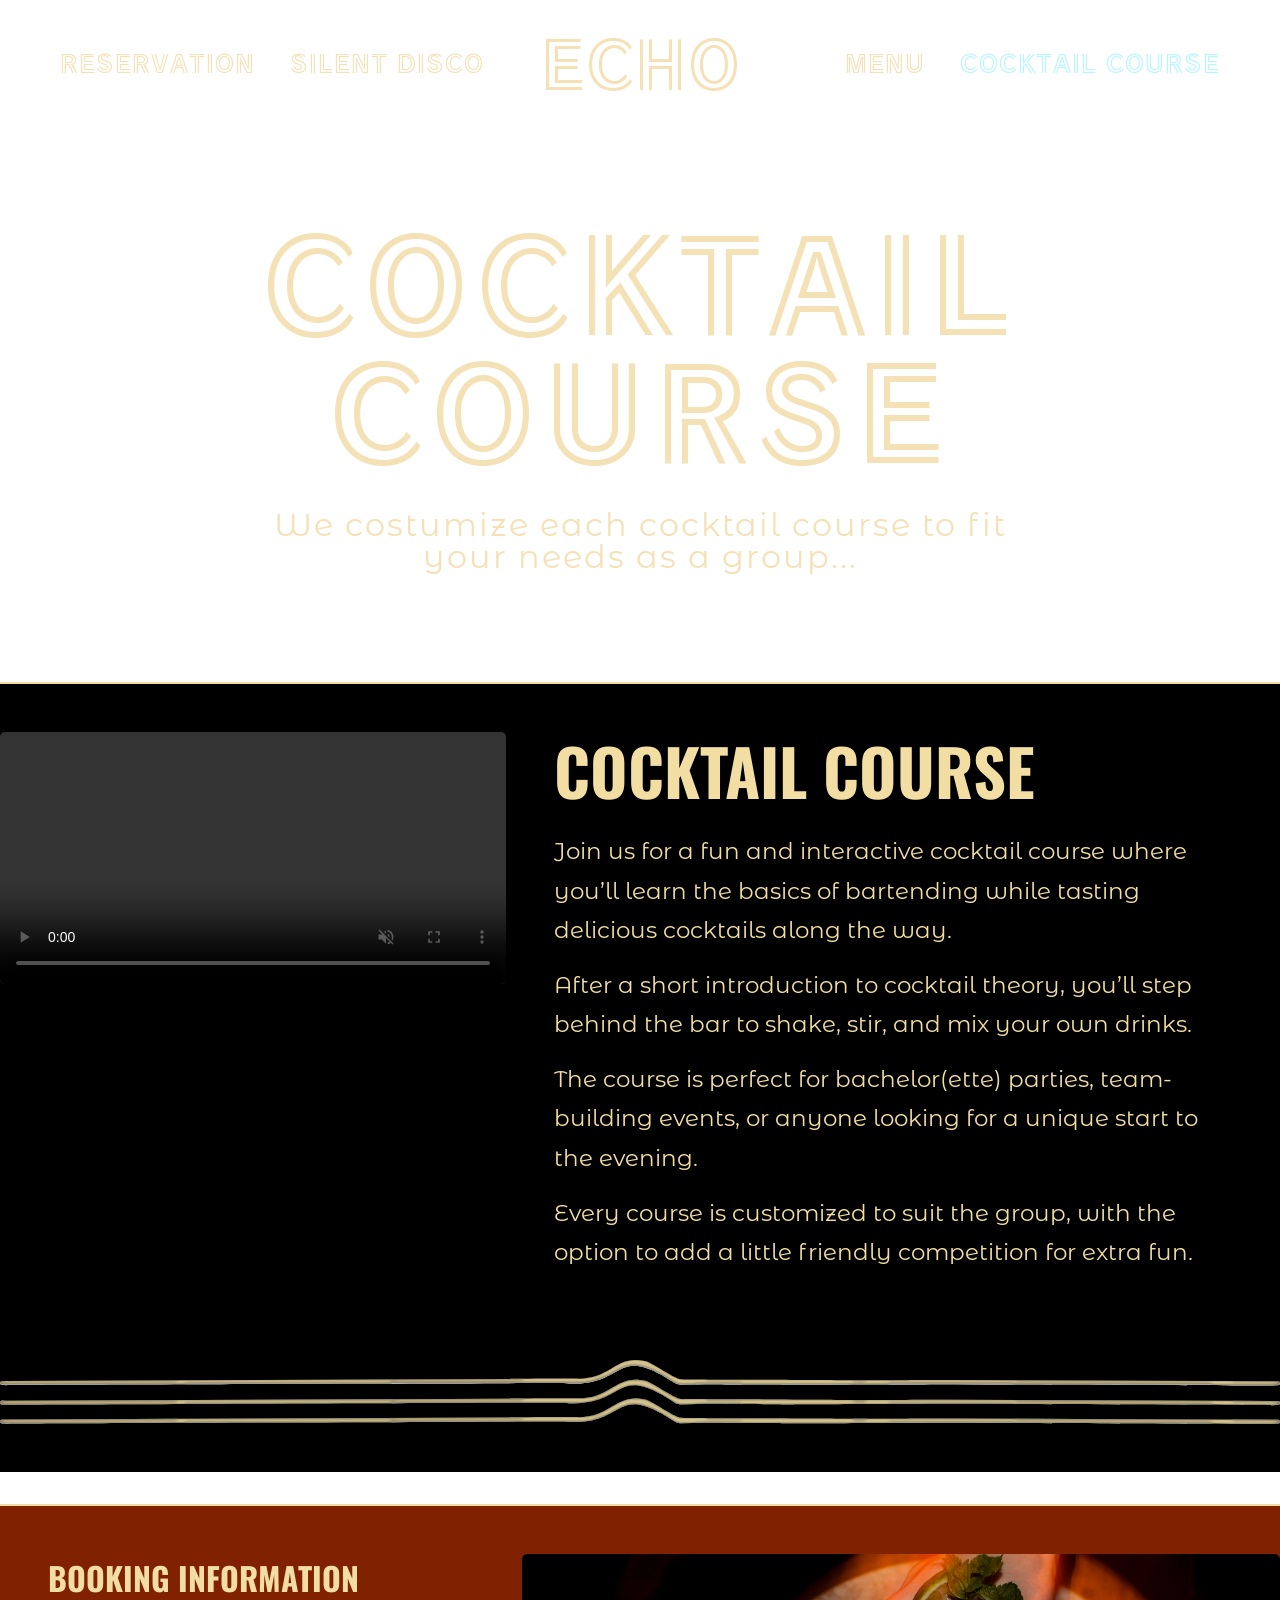
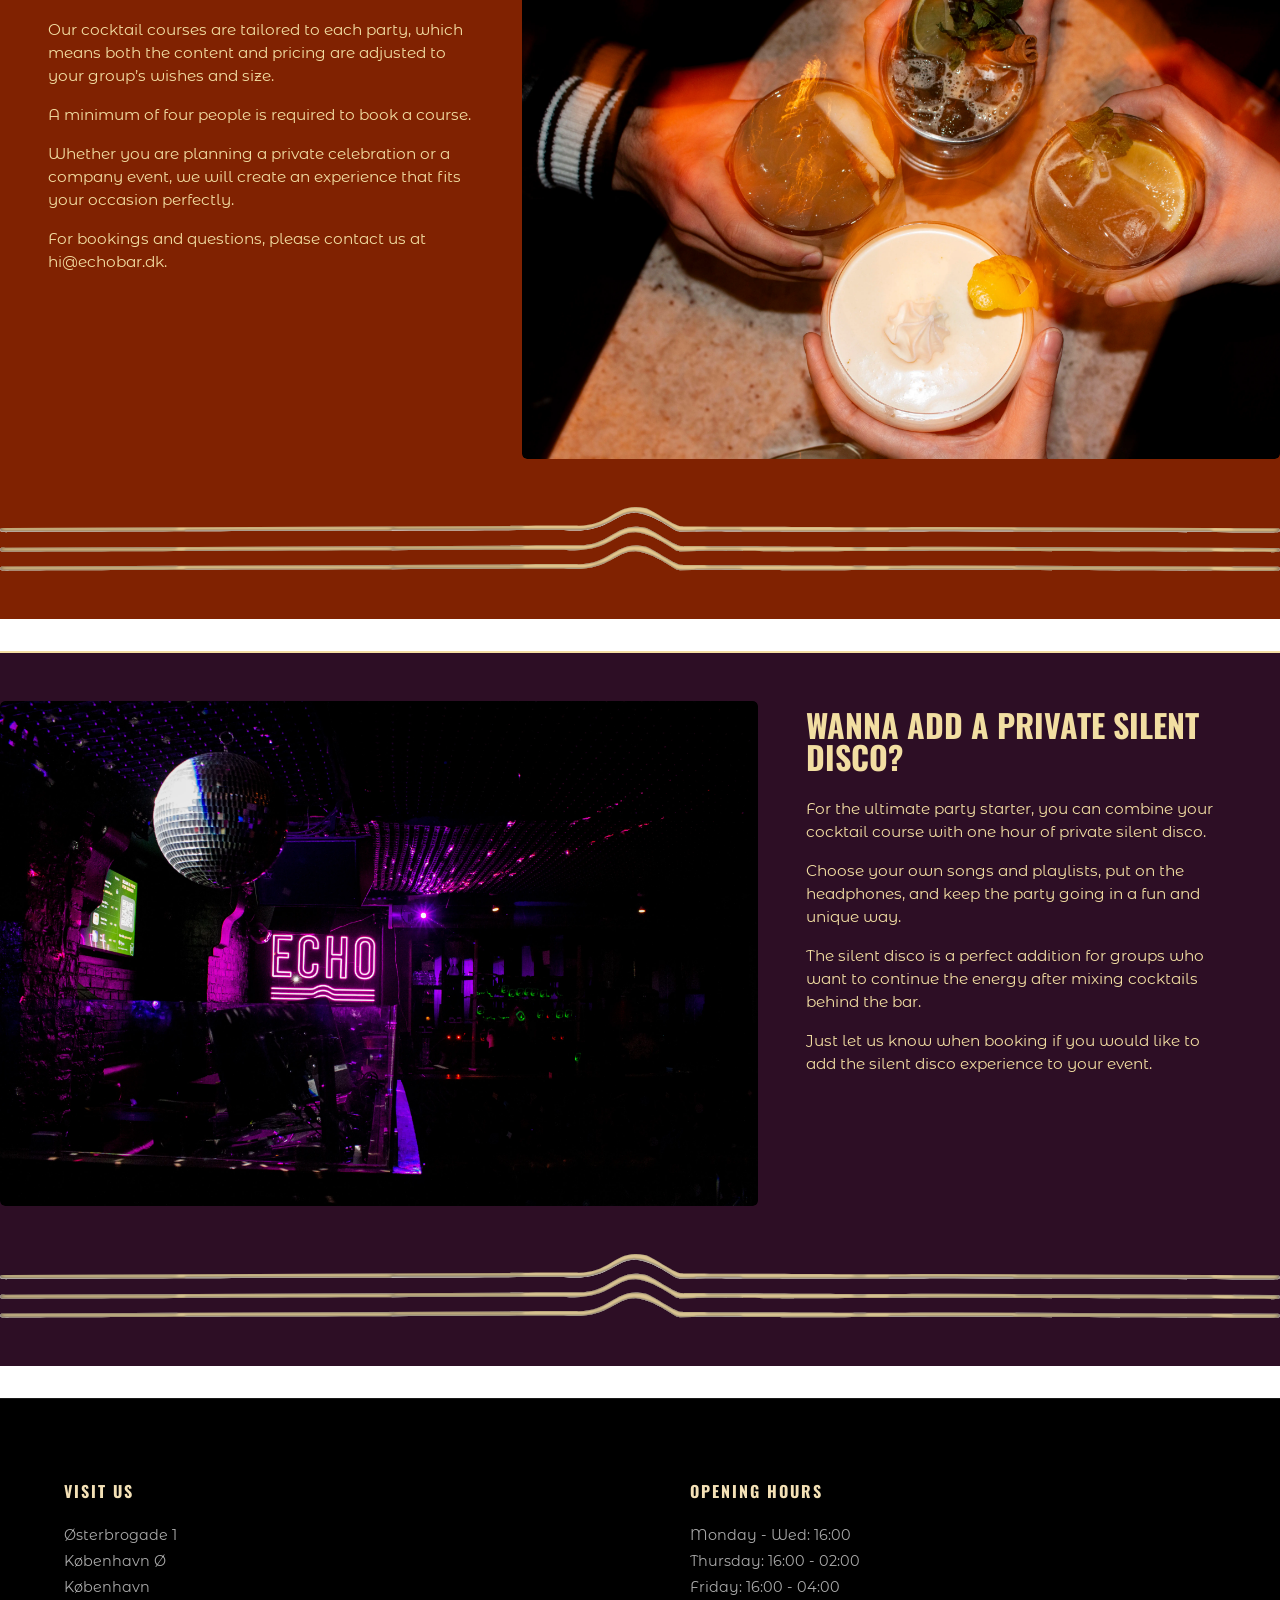
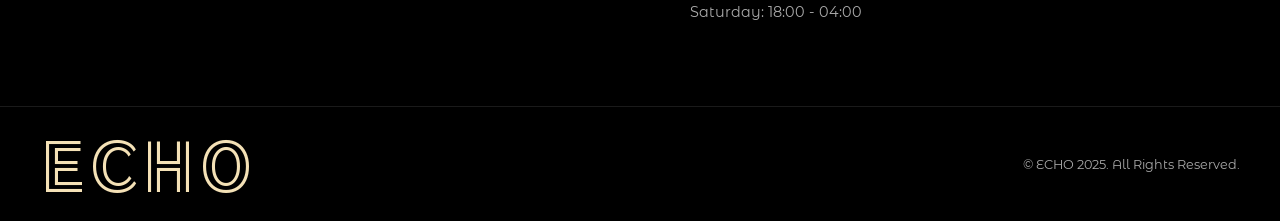
==== course.html @ 0a8a753e "done" ====
<!DOCTYPE html>
<html lang="en">

<head>
    <meta charset="UTF-8">
    <meta name="viewport" content="width=device-width, initial-scale=1.0">
    <link rel="stylesheet" href="style.css">
    <link rel="stylesheet" href="coursestyle.css">
    <link rel="stylesheet" href="layout.css">
    <link rel="stylesheet" href="header.css">
    <link rel="stylesheet" href="footer.css">

    <title>cocktail course</title>
</head>

<body>
    <header class="header">
        <nav class="navbar">

            <ul class="nav-left">
                <li><a href="reservation.html">RESERVATION</a></li>
                <li><a href="disco.html">SILENT DISCO</a></li>
            </ul>

            <div class="logo">
                <a href="index.html">ECHO</a>
            </div>

            <ul class="nav-right">
                <li><a href="menu.html">MENU</a></li>
                <li><a href="course.html" class="active_course">COCKTAIL COURSE</a></li>
            </ul>

        </nav>

        <!-- HERO
        <header class="hero">
            <div class="overlay"></div>

            <div class="hero-content">
                <h1>COCKTAIL COURSE</h1>
                <p>We costumize each cocktail course to fit your needs as a group...</p>
            </div>
        </header> -->
    </header>
    <main>

        <div class="hero_text">
            <h1>COCKTAIL COURSE</h1>
            <p>We costumize each cocktail course to fit your needs as a group...</p>
        </div>

        <section class="grid_1-1 course_intro">
            <div class="video_part">
                <video controls autoplay muted loop>
                    <source src="echovideo.mp4" type="video/mp4">
                    Your browser does not support the video tag...
                </video>
            </div>
            <div class="text_1">
                <h2>Cocktail Course</h2>

                <p>Join us for a fun and interactive cocktail course where you’ll learn the basics of bartending while
                    tasting delicious cocktails along the way.</p>

                <p>After a short introduction to cocktail theory, you’ll step behind the bar to shake, stir, and mix
                    your
                    own drinks.</p>

                <p>
                    The course is perfect for bachelor(ette) parties, team-building events, or anyone looking for a
                    unique
                    start to the
                    evening.
                </p>

                <p>
                    Every course is customized to suit the group, with the option to add a little friendly competition
                    for
                    extra fun.</p>

            </div>
            <img class="streger" src="streger.svg" alt="">
        </section>

        <section class="grid_1-1 booking_info">
            <div class="text_2">
                <h2>Booking Information</h2>
                <p>Our cocktail courses are tailored to each party, which means both the content and pricing are
                    adjusted to
                    your group’s
                    wishes and size.
                </p>

                <p>
                    A minimum of four people is required to book a course.
                </p>

                <p>
                    Whether you are planning a private celebration or a company event, we will create an experience that
                    fits your occasion
                    perfectly.
                </p>

                <p>
                    For bookings and questions, please contact us at hi@echobar.dk.</p>
            </div>
            <div class="pic_1 image_link">
                <a href="mailto:hi@echobar.dk?subject=Cocktail Course Booking">
                    <img src="imgs-echo/orangepic.webp" alt="cocktails">
                    <span>BOOK YOUR COURSE</span>
                </a>
            </div>
            <img class="streger" src="streger.svg" alt="">
        </section>
        <section class="grid_1-1 silent_disco">
            <div class="pic_2 image_link">
                <a href="silentdisco.html">
                    <img src="imgs-echo/silentdiscopic.webp" alt="silentdiscopic">
                    <span>SEE SILENT DISCO</span>
                </a>
            </div>
            <div class="text_3">
                <h2>Wanna add a Private Silent Disco?</h2>
                <p>For the ultimate party starter, you can combine your cocktail course with one hour of private silent
                    disco.</p>

                <p>

                    Choose your own songs and playlists, put on the headphones, and keep the party going in a fun and
                    unique
                    way.</p>

                <p>

                    The silent disco is a perfect addition for groups who want to continue the energy after mixing
                    cocktails
                    behind the bar.</p>

                <p>

                    Just let us know when booking if you would like to add the silent disco experience to your event.
                </p>
            </div>
            <img class="streger" src="streger.svg" alt="">
        </section>
    </main>
    <!-- FOOTER -->
    <footer class="footer">

        <div class="container footer-grid">

            <div>
                <h4>VISIT US</h4>

                <p>
                    Østerbrogade 1 <br>
                    København Ø <br>
                    København
                </p>
            </div>

            <div>
                <h4>OPENING HOURS</h4>

                <p>
                    Monday - Wed: 16:00 <br>
                    Thursday: 16:00 - 02:00 <br>
                    Friday: 16:00 - 04:00 <br>
                    Saturday: 18:00 - 04:00
                </p>
            </div>

        </div>

        <div class="footer-bottom">
            <div class="logo">ECHO</div>

            <p>© ECHO 2025. All Rights Reserved.</p>
        </div>

    </footer>
    <script src="course.js"></script>
</body>

</html>
---- style.css ----
@import url("https://fonts.googleapis.com/css2?family=Train+One&family=Oswald:wght@200;300;500;700&family=Montserrat+Alternates:wght@200;300;500;700&display=swap");
:root {
  --color_logoecho: #f2dea2;
  --color_course_black: black;
  --color_course_orange: #802201;
  --color_course_purple: #2d0e25;

  /* Logotype */
  --color-logotype-bg: ;
  --color-text-logotype: ;
  --font-logotype-size: 1rem;

  /* Links */
  --color-link: #f2dea2;
  --color-link-hover: white;
  --color-link-active: white;
  --border-radius-links: 1px;

  /* Headlines (size)*/
  --font-h1-size: 3rem;
  --font-h2-size: 2rem;
  --font-h3-size: 1rem;

  --headline2-size: 1rem;
  --headline3-size: 1rem;
  --font-sub1-size: 1rem;

  /* Tekst */
  --color-text: #f2dea2;
  --text-size: 1rem;

  /* Andet tekst */
  --followup-text-size: 1rem;

  /*  Margins */
  --margin-head-bottom: 5px;

  /* Borders */
  --border-radius: 5px;

  /* Fonts */
  --font-family-h1: "Train One";
  --font-family-h2-h3: "Oswald", sans-serif;
  --font-family-p: "Montserrat Alternates", sans-serif;

  /* Font weights */
  --font-weight-bold: 700;
  --font-weight-medium: 500;
  --font-weight-regular: 300;
  --font-weight-light: 200;

  /* Forms background colors */
  --form-background-color: #354036;
  --form-ligther-color: #3f4b3e;
  --form-shadow-color: #354036;
  /* --color-field-bg: ; */

  /* Footer background color*/
  --footer-background-color: black;
}

h1 {
  font-size: var(--font-h1-size);
  font-weight: var(--font-weight-bold);
  font-family: var(--font-family-h1);

  color: var(--color-text);
  margin: 5px 0;
  line-height: 1.3rem;
  text-align: center;

  text-transform: uppercase;
}

h2 {
  font-size: var(--headline2-size);
  font-weight: var(--font-weight-bold);
  font-family: var(--font-family-h2-h3);

  color: var(--color-text);

  text-transform: uppercase;
}

h3 {
  font-size: var(--headline3-size);
  font-family: var(--font-family-h2-h3);

  color: var(--color-text);

  text-transform: uppercase;
}
p {
  font-family: var(--font-family-p);
  font-size: var(--text-size);
  color: var(--color-text);
}
---- coursestyle.css ----
/* =========================
   RESET
========================= */
* {
  margin: 0;
  padding: 0;
  box-sizing: border-box;
}

footer {
  background: #000;
  color: #f4e1b6;
  font-family: "Montserrat", sans-serif;
  overflow-x: hidden;
}

img {
  width: 100%;
  display: block;
}

a {
  text-decoration: none;
}

body {
  margin: 0;
  background-image: url("imgs-echo/IMG_4924.webp");
  background-size: cover;
  background-position: center;
  background-repeat: no-repeat;
  background-attachment: fixed;
}

/* =========================
   HERO
========================= */
.hero_text {
  padding: 12rem 3rem 6rem;
  margin: 0 auto;
  text-align: center;
  max-width: 900px;
  width: 90%;
}

.hero_text h1 {
  margin-bottom: 1.5rem;
  margin-top: 1.5rem;

  font-size: 8rem;
  font-weight: normal;

  color: #f4e1b6;

  letter-spacing: 8px;
  line-height: 1;
}

.hero_text p {
  padding: 0.8rem 1.5rem;
  font-size: 2rem;
  font-weight: normal;

  color: #f4e1b6;

  letter-spacing: 2px;
  line-height: 1;
}

/* =========================
   SECTIONS
========================= */

/* sections */
.grid_1-1 {
  display: grid;
  gap: 1rem;
  padding: 3rem 0rem;
  margin-bottom: 2rem;
  align-items: start;
  border-top: 2px solid var(--color_logoecho);
}

/* section colors + column sizes */
.course_intro {
  background-color: var(--color_course_black);
  grid-template-columns: 2fr 3fr;
}

.booking_info {
  background-color: var(--color_course_orange);
  grid-template-columns: 2fr 3fr;
}

.silent_disco {
  background-color: var(--color_course_purple);
  grid-template-columns: 3fr 2fr;
}

/* text */
/* text */
.text_1,
.text_2,
.text_3 {
  align-self: start;
  min-width: 0;

  margin: 0.5rem 0;
}

/* section specific spacing */
.text_1 {
  padding: 0 3rem 2rem 2rem;
}

.text_2 {
  padding: 0 2rem 2rem 3rem;
}

.text_3 {
  padding: 0 3rem 2rem 2rem;
}

.text_1 h2,
.text_2 h2,
.text_3 h2,
.text_1 p,
.text_2 p,
.text_3 p {
  margin-block-start: 0;
}

.text_1 h2 {
  margin-bottom: 2rem;
}

.text_2 h2,
.text_3 h2 {
  margin-bottom: 1.5rem;
}

.text_1 p,
.text_2 p,
.text_3 p {
  margin-top: 1rem;
}

/* section 1 larger */
.text_1 h2 {
  font-size: clamp(3rem, 5vw, 6rem);
  line-height: 0.95;
}

.text_1 p {
  font-size: clamp(1.3rem, 1.8vw, 2rem);
  line-height: 1.7;
}

/* sections 2 + 3 */
.text_2 h2,
.text_3 h2 {
  font-size: clamp(1.6rem, 2.5vw, 3rem);
  line-height: 1;
}

.text_2 p,
.text_3 p {
  font-size: clamp(0.95rem, 1.2vw, 1.3rem);
  line-height: 1.5;
}
/* =========================
   MEDIA
========================= */

.video_part video,
.pic_1 img,
.pic_2 img {
  width: 100%;
  height: 100%;
  object-fit: cover;
  display: block;
  border-radius: var(--border-radius);
}
/* =========================
   IMAGE LINK
========================= */
.image_link a {
  position: relative;
  display: block;
  width: 100%;
  height: 100%;
  overflow: hidden;
  border-radius: var(--border-radius);
}

.image_link img {
  transition: opacity 0.3s ease;
}

.image_link span {
  position: absolute;
  inset: 0;

  display: flex;
  align-items: center;
  justify-content: center;

  color: var(--color-text);
  font-family: var(--font-family-h2-h3);
  font-size: clamp(1.5rem, 3vw, 3rem);
  font-weight: var(--font-weight-bold);
  text-align: center;

  opacity: 0;
  transition: opacity 0.3s ease;
}

.image_link a:hover img {
  opacity: 0.45;
}

.image_link a:hover span {
  opacity: 1;
}

/* svg line */
.streger {
  grid-column: 1 / -1;
  width: 100%;
  height: auto;
  display: block;
  margin-top: 2rem;
}

/* mobile */
@media (max-width: 600px) {
  .grid_1-1 {
    grid-template-columns: 1fr !important;
  }

  .video_part video,
  .pic_1 img,
  .pic_2 img {
    height: auto;
  }

  .text_1 h2,
  .text_2 h2,
  .text_3 h2 {
    font-size: clamp(1.6rem, 8vw, 2.5rem);
  }

  .text_1 p,
  .text_2 p,
  .text_3 p {
    font-size: 1rem;
  }

  .hero_text {
    padding: 12rem 3rem 6rem;
    margin: 0 auto;
    text-align: center;
    max-width: 900px;
    width: 90%;
  }

  .hero_text h1 {
    margin-bottom: 1.5rem;
    margin-top: 1.5rem;

    font-size: 4rem;
    font-weight: normal;

    color: #f4e1b6;

    letter-spacing: 8px;
    line-height: 1;
  }

  .hero_text p {
    padding: 0.8rem 1.5rem;
    font-size: 1rem;
    font-weight: normal;

    color: #f4e1b6;

    letter-spacing: 2px;
    line-height: 1;
  }
}
---- layout.css ----
/* =========================
LAYOUT INDEX + header + footer
========================= */
/* =========================
   CONTAINER
========================= */
.container {
  width: 90%;
  max-width: 1200px;
  margin: auto;
}

/* =========================
   GRID LAYOUTS
========================= */
.grid-2 {
  display: grid;
  grid-template-columns: 1fr 1fr;
  gap: 80px;
  align-items: center;
}

/* ABOUT GRID */
.about-grid {
  display: grid;
  grid-template-columns: 1fr 1fr;
  gap: 60px;
  align-items: center;
}

/* =========================
   HERO LAYOUT
========================= */
.hero-content {
  display: flex;
  justify-content: center;
  align-items: center;
}

/* =========================
   FEATURE LAYOUT
========================= */
.feature-text {
  display: flex;
  flex-direction: column;
  justify-content: center;
  align-items: flex-start;
}

/* =========================
   NAVBAR LAYOUT
========================= */
.navbar {
  display: grid;
  grid-template-columns: 1fr auto 1fr;
  align-items: center;
}

/* =========================
   TABLET
========================= */
@media (max-width: 900px) {
  .grid-2 {
    grid-template-columns: 1fr;
  }

  .about-grid {
    grid-template-columns: 1fr;
  }

  .hero-content h1 {
    font-size: 14vw;
  }

  .section-title h2 {
    font-size: 2.2rem;
  }

  .feature-text {
    text-align: center;
    align-items: center;
  }
}

/* =========================
   MOBILE
========================= */
@media (max-width: 600px) {
  .section {
    padding: 70px 0;
  }

  .hero-content h1 {
    letter-spacing: 4px;
  }

  .feature-image img,
  .about-img img {
    height: 240px;
  }
}

/* =========================
   GALLERY GRID
========================= */

.gallery-grid {
  display: grid;

  grid-template-columns: repeat(4, 1fr);

  grid-auto-rows: 180px;

  gap: 12px;

  width: 95%;
  margin: auto;
}

/* LARGE IMAGE */
.gallery-item.large {
  grid-column: span 2;
  grid-row: span 2;
}

/* WIDE IMAGE */
.gallery-item.wide {
  grid-column: span 2;
}

/* =========================
   TABLET
========================= */

@media (max-width: 900px) {
  .gallery-grid {
    grid-template-columns: repeat(2, 1fr);
  }

  .gallery-item.large,
  .gallery-item.wide {
    grid-column: span 2;
  }
}

/* =========================
   MOBILE
========================= */

@media (max-width: 600px) {
  .gallery-grid {
    grid-template-columns: 1fr;
    grid-auto-rows: 250px;
  }

  .gallery-item.large,
  .gallery-item.wide {
    grid-column: span 1;
    grid-row: span 1;
  }
}
---- header.css ----
/* =========================
   HEADER
========================= */
.header {
  position: absolute;
  top: 0;
  left: 0;
  width: 100%;
  z-index: 1000;
  background: transparent;
}

/* NAVBAR */
.navbar {
  position: relative;
  z-index: 2;

  display: flex;
  justify-content: space-between;
  align-items: center;

  padding: 30px 60px;
}

/* NAVIGATION */
.nav-left,
.nav-right {
  display: flex;
  align-items: center;
  gap: 35px;
  list-style: none;
}

/* LINKS */
.navbar a {
  color: #f4e1b6;
  font-family: "Train One", sans-serif;
  font-size: 1.5rem;
  letter-spacing: 1px;
  transition: 0.3s ease;
}

.navbar a:hover {
  opacity: 0.7;
}

.navbar a.active_course {
  color: #b6f6ff;
}

.navbar a.active_disco {
  color: #ffe3ff;
}
.navbar a.active_res {
  color: #7d907e;
}

/* LOGO */
/* LOGO */
.logo {
  font-family: "Train One", sans-serif;
  font-size: 4rem;
  letter-spacing: 5px;
  color: #f4e1b6;
  line-height: 1;
}

.logo a {
  font-size: inherit;
  color: inherit;
  text-decoration: none;
}

/* =========================
   NAVBAR LAYOUT
========================= */
.navbar {
  display: grid;
  grid-template-columns: 1fr auto 1fr;
  align-items: center;
}

/* NAVIGATION */
.nav-left,
.nav-right {
  display: flex;
  align-items: center;
  gap: 35px;

  list-style: none;

  width: 100%;
}

/* LEFT MENU */
.nav-left {
  justify-content: flex-start;
}

/* RIGHT MENU */
.nav-right {
  justify-content: flex-end;
}

/* LOGO */
.logo {
  justify-self: center;
}

/* =========================
   MOBILE
========================= */
@media (max-width: 600px) {
  .navbar {
    padding: 20px;
  }

  .navbar a {
    font-size: 0.65rem;
  }

  .logo {
    font-size: 3rem;
    letter-spacing: 3px;
  }

  .logo a {
    font-size: 2rem;
  }
}

/* =========================
   RESPONSIVE
========================= */
@media (max-width: 1000px) {
  .navbar {
    flex-direction: column;
    gap: 20px;
  }

  .nav-left,
  .nav-right {
    justify-content: center;
    flex-wrap: wrap;
    gap: 20px;
  }

  .logo {
    font-size: 3rem;
  }
}

@media (max-width: 600px) {
  .navbar {
    padding: 20px;
  }

  .navbar a {
    font-size: 0.65rem;
  }

  .logo {
    font-size: 3.5rem;
    letter-spacing: 3px;
  }

  .logo a {
    font-size: inherit;
  }
}
---- footer.css ----
/* =========================
/* FOOTER GRID */
.footer-grid {
  display: grid;
  grid-template-columns: repeat(2, 1fr);
  gap: 100px;
}

/* =========================
   TABLET
========================= */
@media (max-width: 900px) {
  .footer-grid {
    gap: 50px;
  }
}

/* =========================
   MOBILE
========================= */
@media (max-width: 600px) {
  .footer-bottom {
    flex-direction: column;
    gap: 15px;
    text-align: center;
  }
}

/* =========================
   FOOTER
========================= */
.footer {
  padding-top: 80px;
  border-top: 1px solid rgba(255, 255, 255, 0.1);
}

.footer h4 {
  font-family: "Oswald", sans-serif;
  color: #f4e1b6;
  margin-bottom: 20px;
  letter-spacing: 2px;
}

.footer p {
  color: #aaa;
  line-height: 1.8;
  font-size: 0.9rem;
}

.footer-bottom {
  margin-top: 80px;
  padding: 25px 40px;

  border-top: 1px solid rgba(255, 255, 255, 0.1);

  display: flex;
  justify-content: space-between;
  align-items: center;
}

.footer-bottom p {
  font-size: 0.8rem;
}
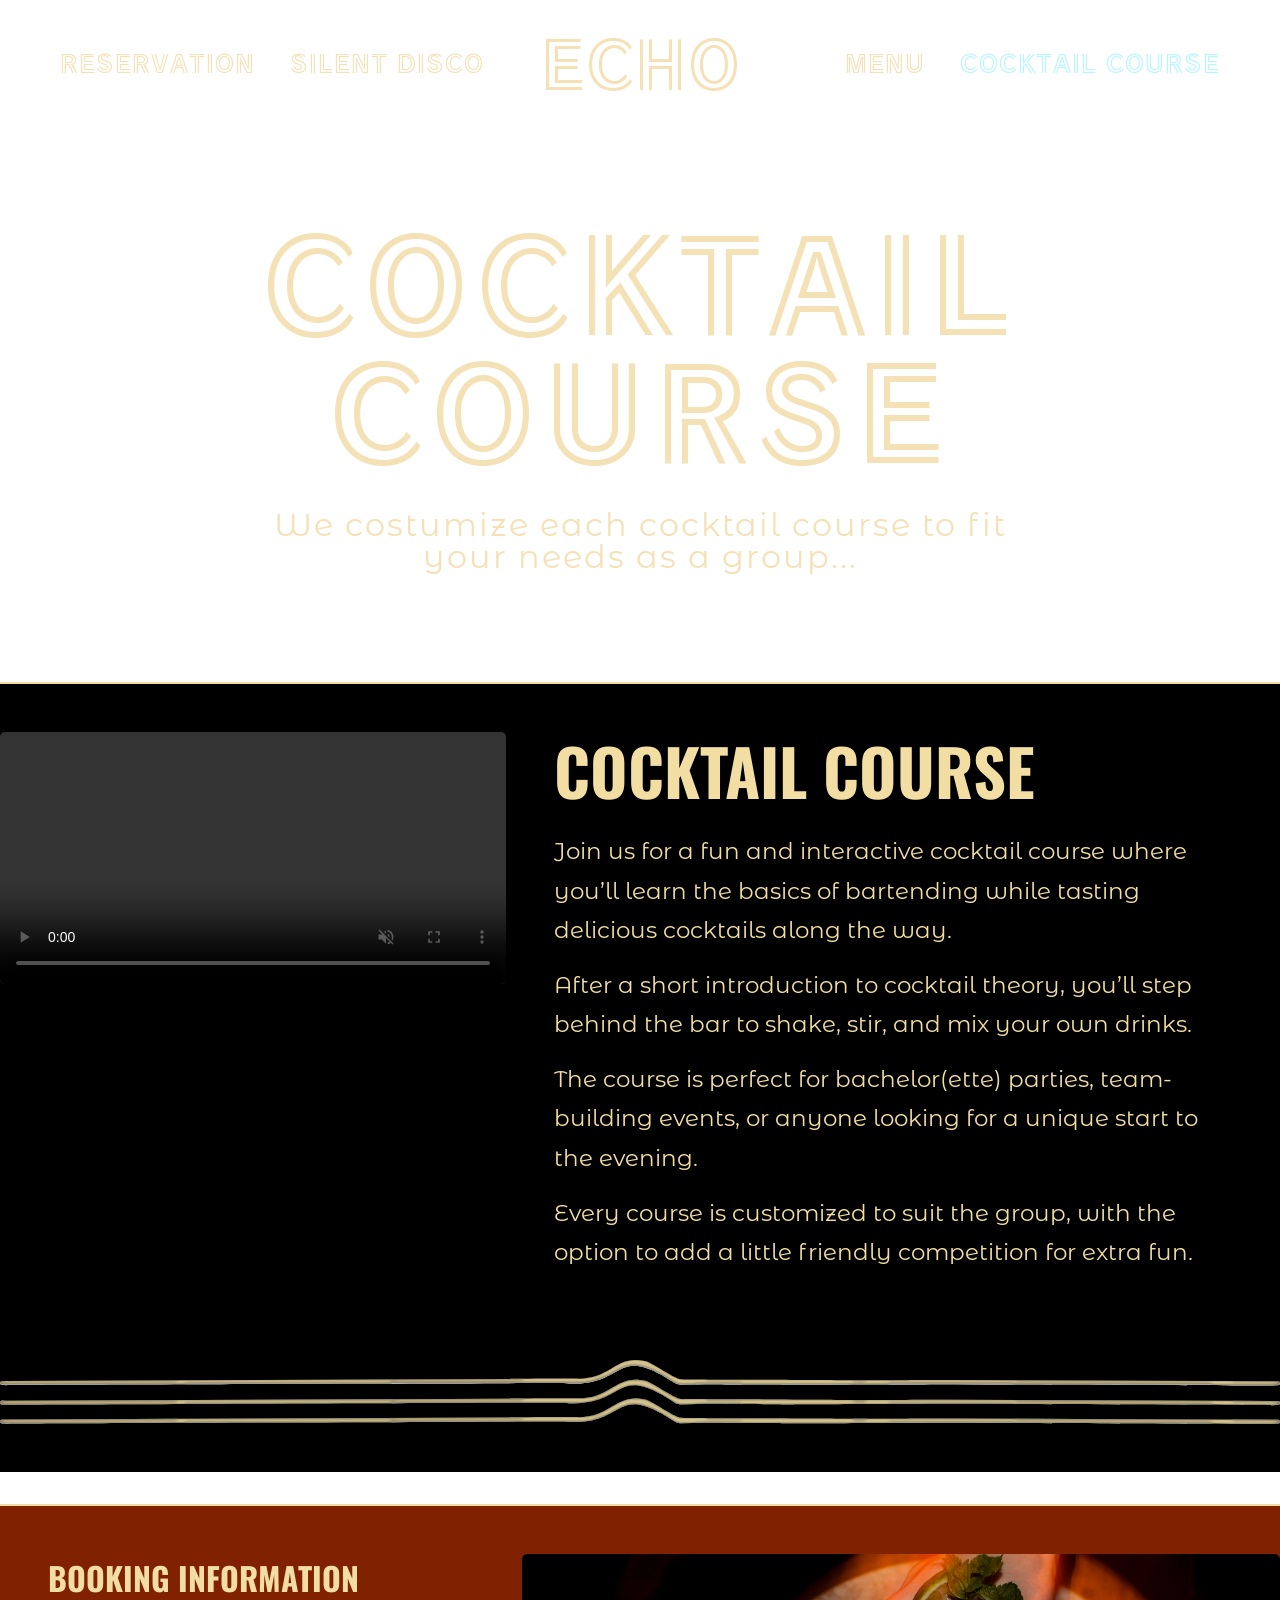
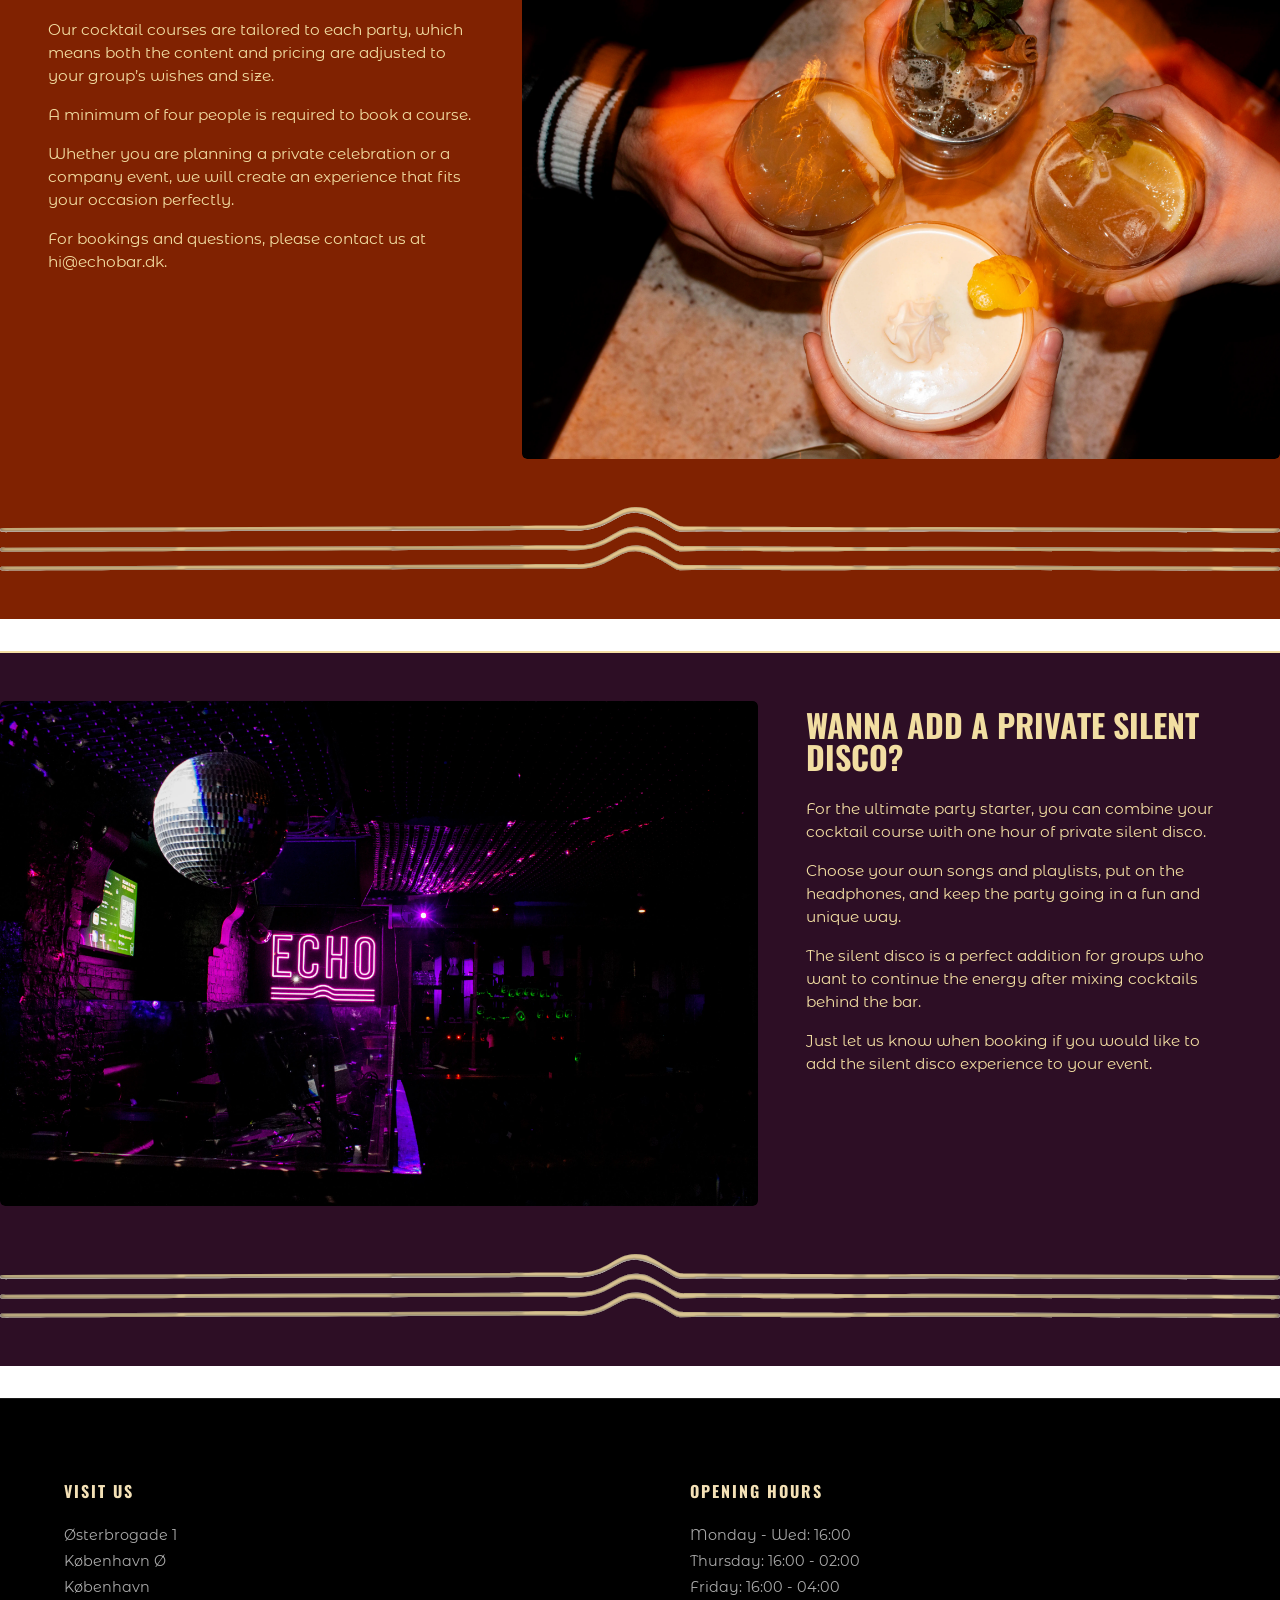
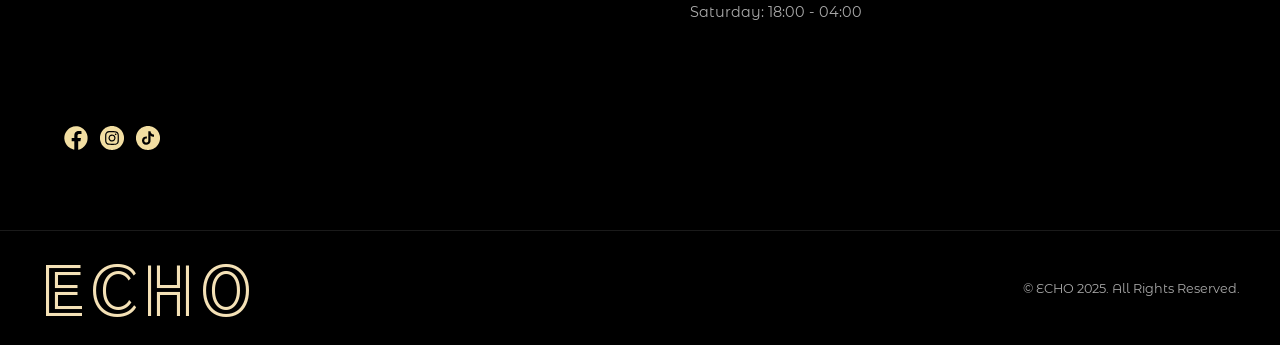
==== commit 98d96cc8: "tilføjet inkoner i footer" ====
--- a/course.html
+++ b/course.html
@@ -115,7 +115,7 @@
         </section>
         <section class="grid_1-1 silent_disco">
             <div class="pic_2 image_link">
-                <a href="silentdisco.html">
+                <a href="disco.html">
                     <img src="imgs-echo/silentdiscopic.webp" alt="silentdiscopic">
                     <span>SEE SILENT DISCO</span>
                 </a>
@@ -170,6 +170,20 @@
                     Saturday: 18:00 - 04:00
                 </p>
             </div>
+            <div style="display: flex; gap: 12px;">
+                <a href="https://www.facebook.com/profile.php?id=61581497248139" target="_blank"
+                    rel="noopener noreferrer">
+                    <img src="facebook.svg" alt="Facebook" style="width: 24px; height: 24px;">
+                </a>
+
+                <a href="https://www.instagram.com/echobar.cph/" target="_blank" rel="noopener noreferrer">
+                    <img src="instagram.svg" alt="Instagram" style="width: 24px; height: 24px;">
+                </a>
+
+                <a href="https://www.tiktok.com/@echobarcopenhagen" target="_blank" rel="noopener noreferrer">
+                    <img src="tiktok.svg" alt="TikTok" style="width: 24px; height: 24px;">
+                </a>
+            </div>
 
         </div>
 
--- a/header.css
+++ b/header.css
@@ -49,10 +49,10 @@
 }
 
 .navbar a.active_disco {
-  color: #ffe3ff;
+  color: #fb86fb;
 }
 .navbar a.active_res {
-  color: #7d907e;
+  color: #a4ffac;
 }
 
 /* LOGO */
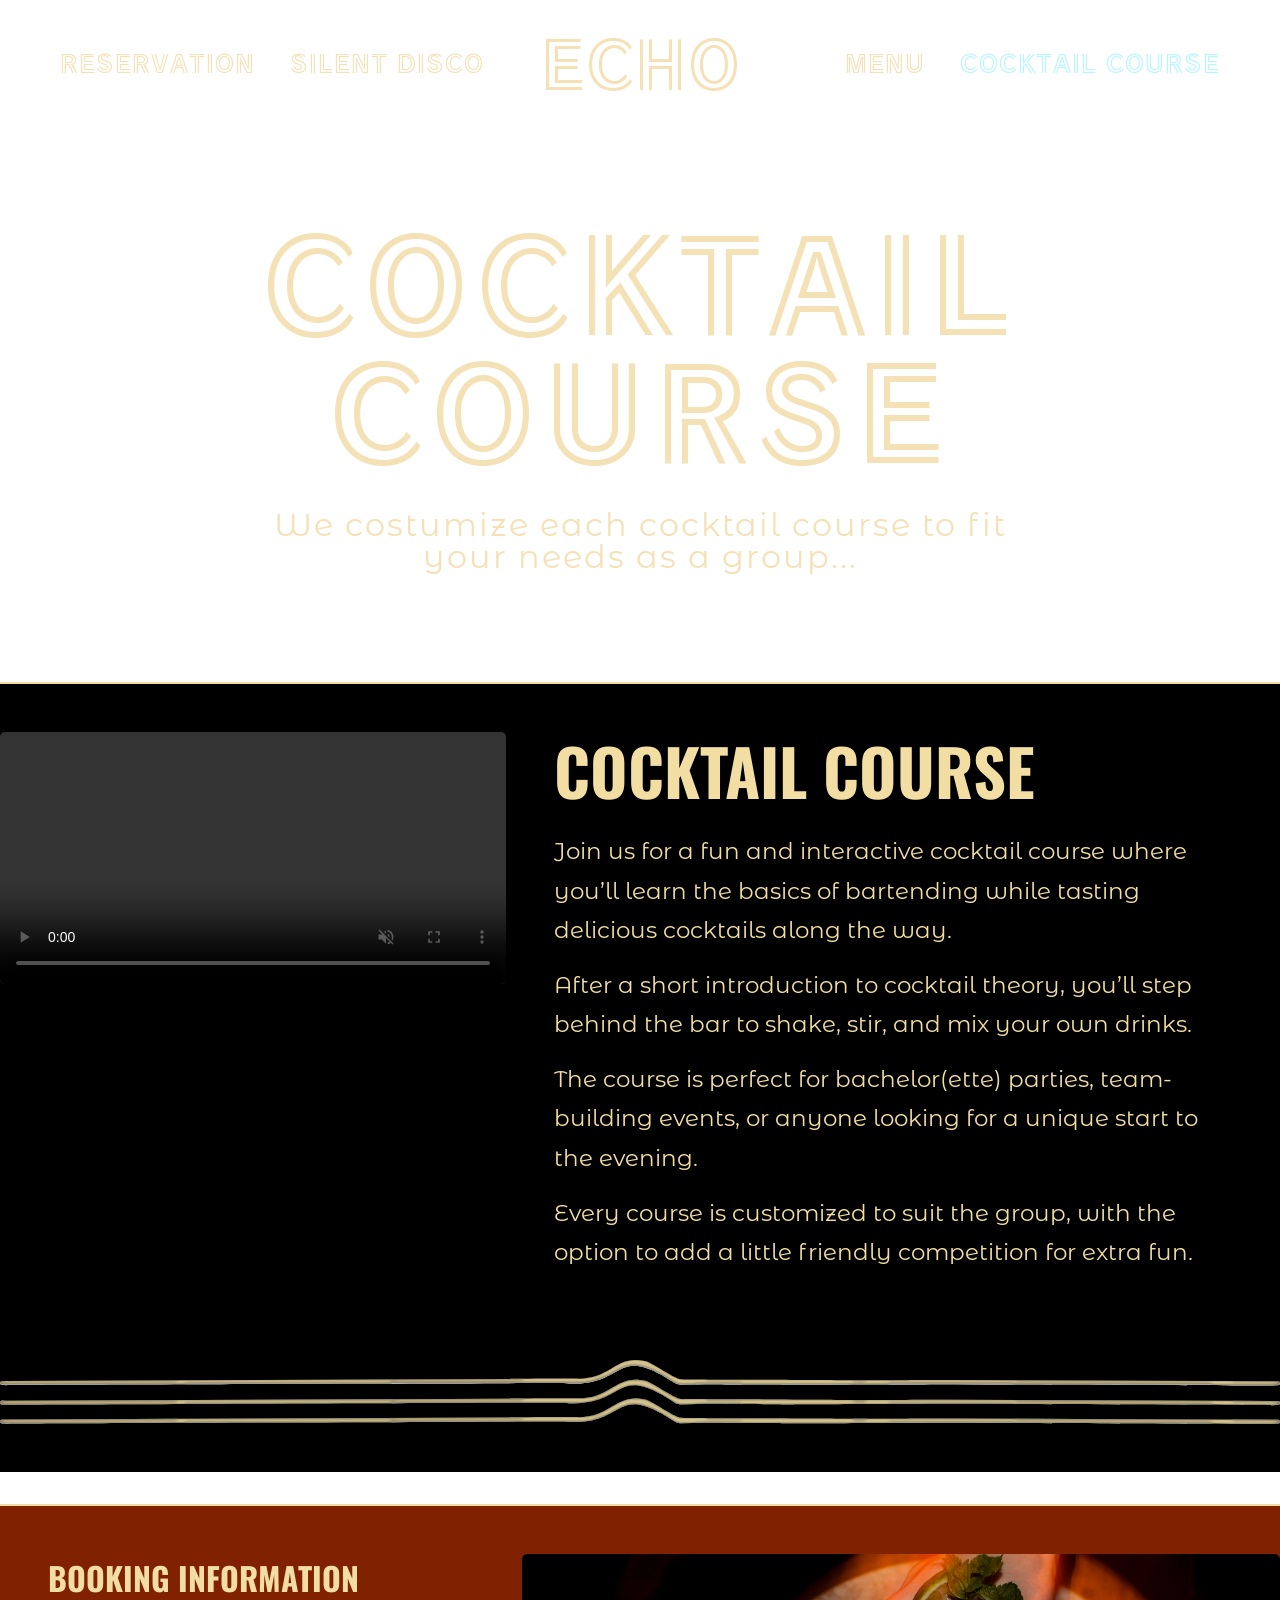
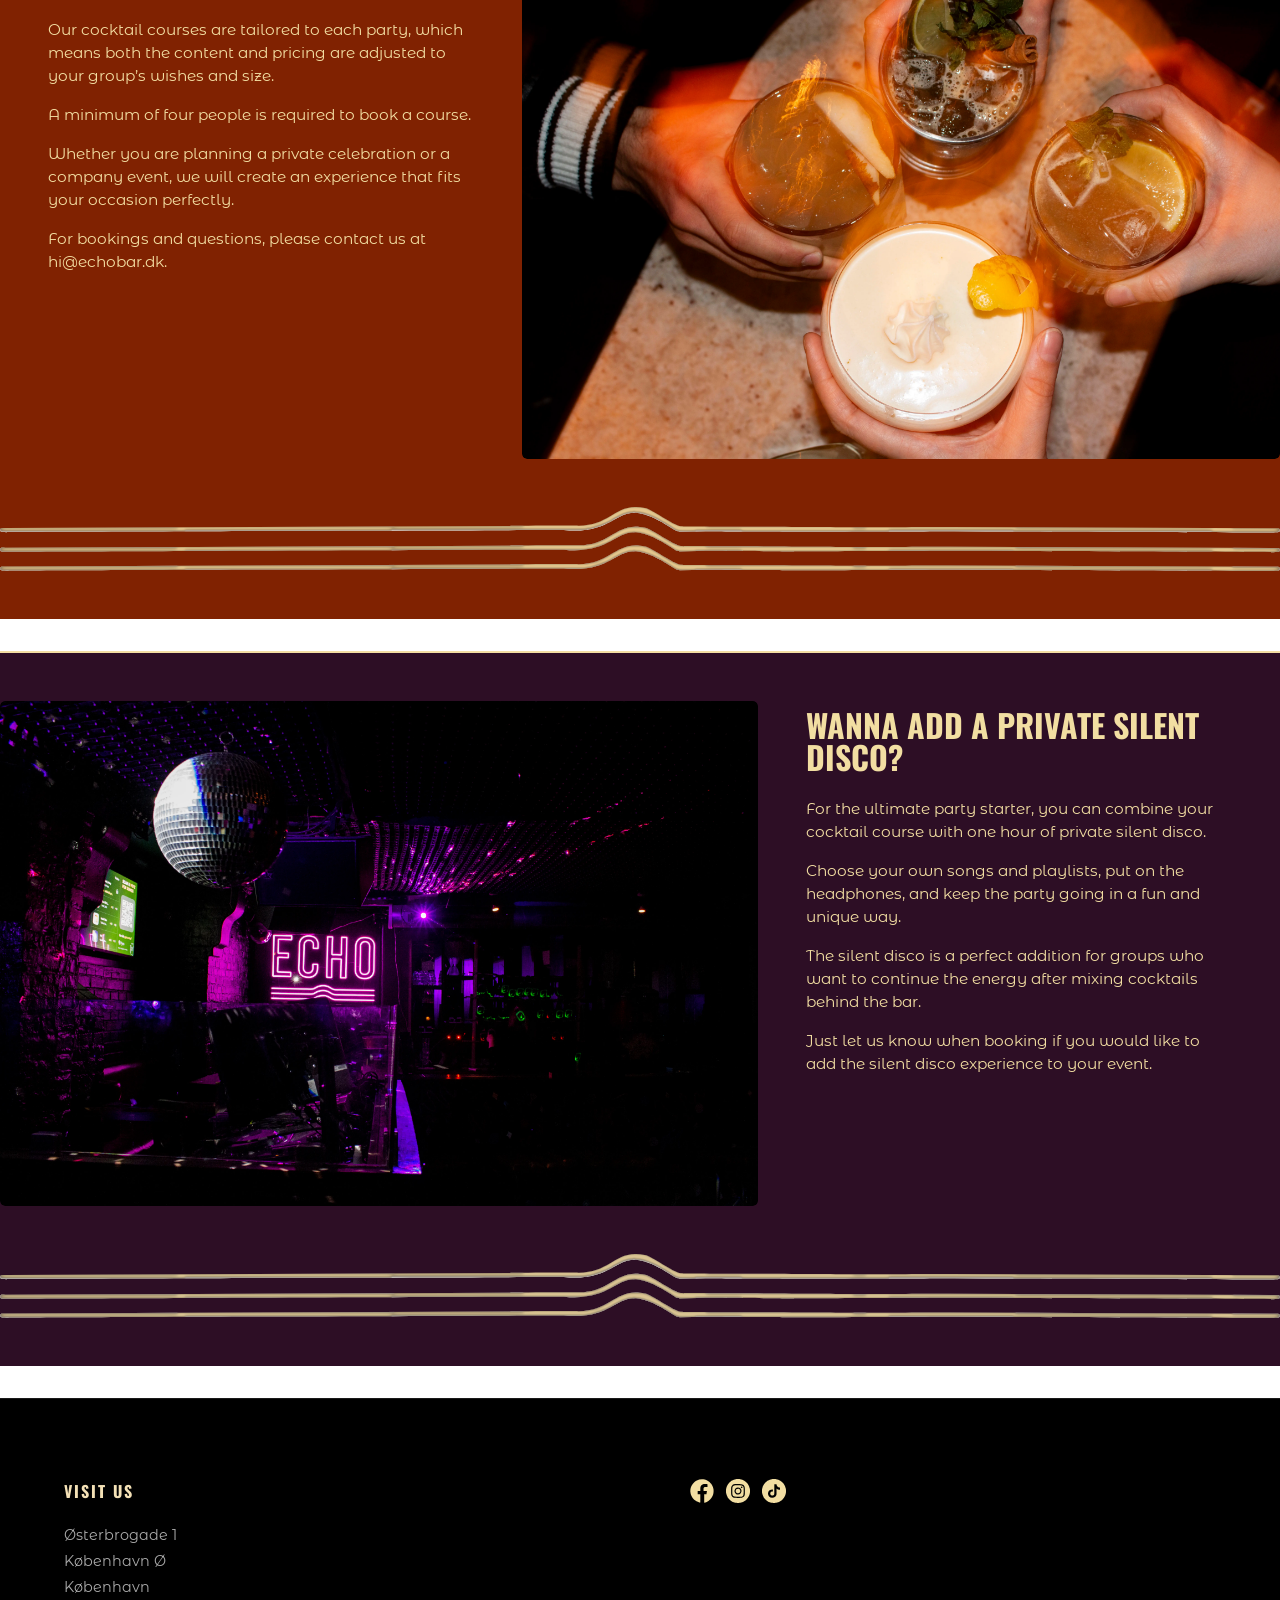
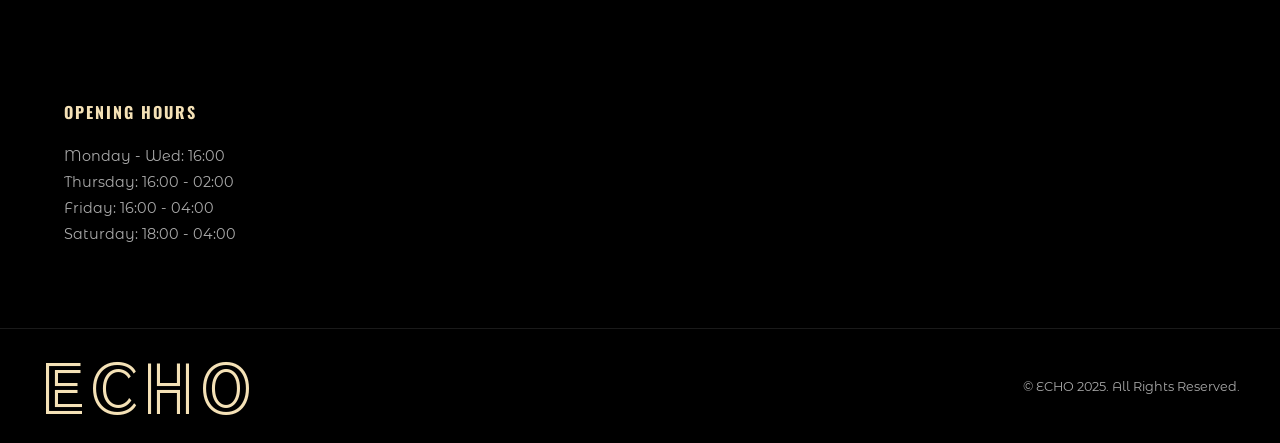
==== commit 2fedfa02: "done" ====
--- a/course.html
+++ b/course.html
@@ -159,6 +159,20 @@
                     København
                 </p>
             </div>
+            <div style="display: flex; gap: 12px;">
+                <a href="https://www.facebook.com/profile.php?id=61581497248139" target="_blank"
+                    rel="noopener noreferrer">
+                    <img src="facebook.svg" alt="Facebook" style="width: 24px; height: 24px;">
+                </a>
+
+                <a href="https://www.instagram.com/echobar.cph/" target="_blank" rel="noopener noreferrer">
+                    <img src="instagram.svg" alt="Instagram" style="width: 24px; height: 24px;">
+                </a>
+
+                <a href="https://www.tiktok.com/@echobarcopenhagen" target="_blank" rel="noopener noreferrer">
+                    <img src="tiktok.svg" alt="TikTok" style="width: 24px; height: 24px;">
+                </a>
+            </div>
 
             <div>
                 <h4>OPENING HOURS</h4>
@@ -170,20 +184,6 @@
                     Saturday: 18:00 - 04:00
                 </p>
             </div>
-            <div style="display: flex; gap: 12px;">
-                <a href="https://www.facebook.com/profile.php?id=61581497248139" target="_blank"
-                    rel="noopener noreferrer">
-                    <img src="facebook.svg" alt="Facebook" style="width: 24px; height: 24px;">
-                </a>
-
-                <a href="https://www.instagram.com/echobar.cph/" target="_blank" rel="noopener noreferrer">
-                    <img src="instagram.svg" alt="Instagram" style="width: 24px; height: 24px;">
-                </a>
-
-                <a href="https://www.tiktok.com/@echobarcopenhagen" target="_blank" rel="noopener noreferrer">
-                    <img src="tiktok.svg" alt="TikTok" style="width: 24px; height: 24px;">
-                </a>
-            </div>
 
         </div>
 
--- a/style.css
+++ b/style.css
@@ -4,6 +4,7 @@
   --color_course_black: black;
   --color_course_orange: #802201;
   --color_course_purple: #2d0e25;
+  --rt--color-text: #f2e6c9;
 
   /* Logotype */
   --color-logotype-bg: ;
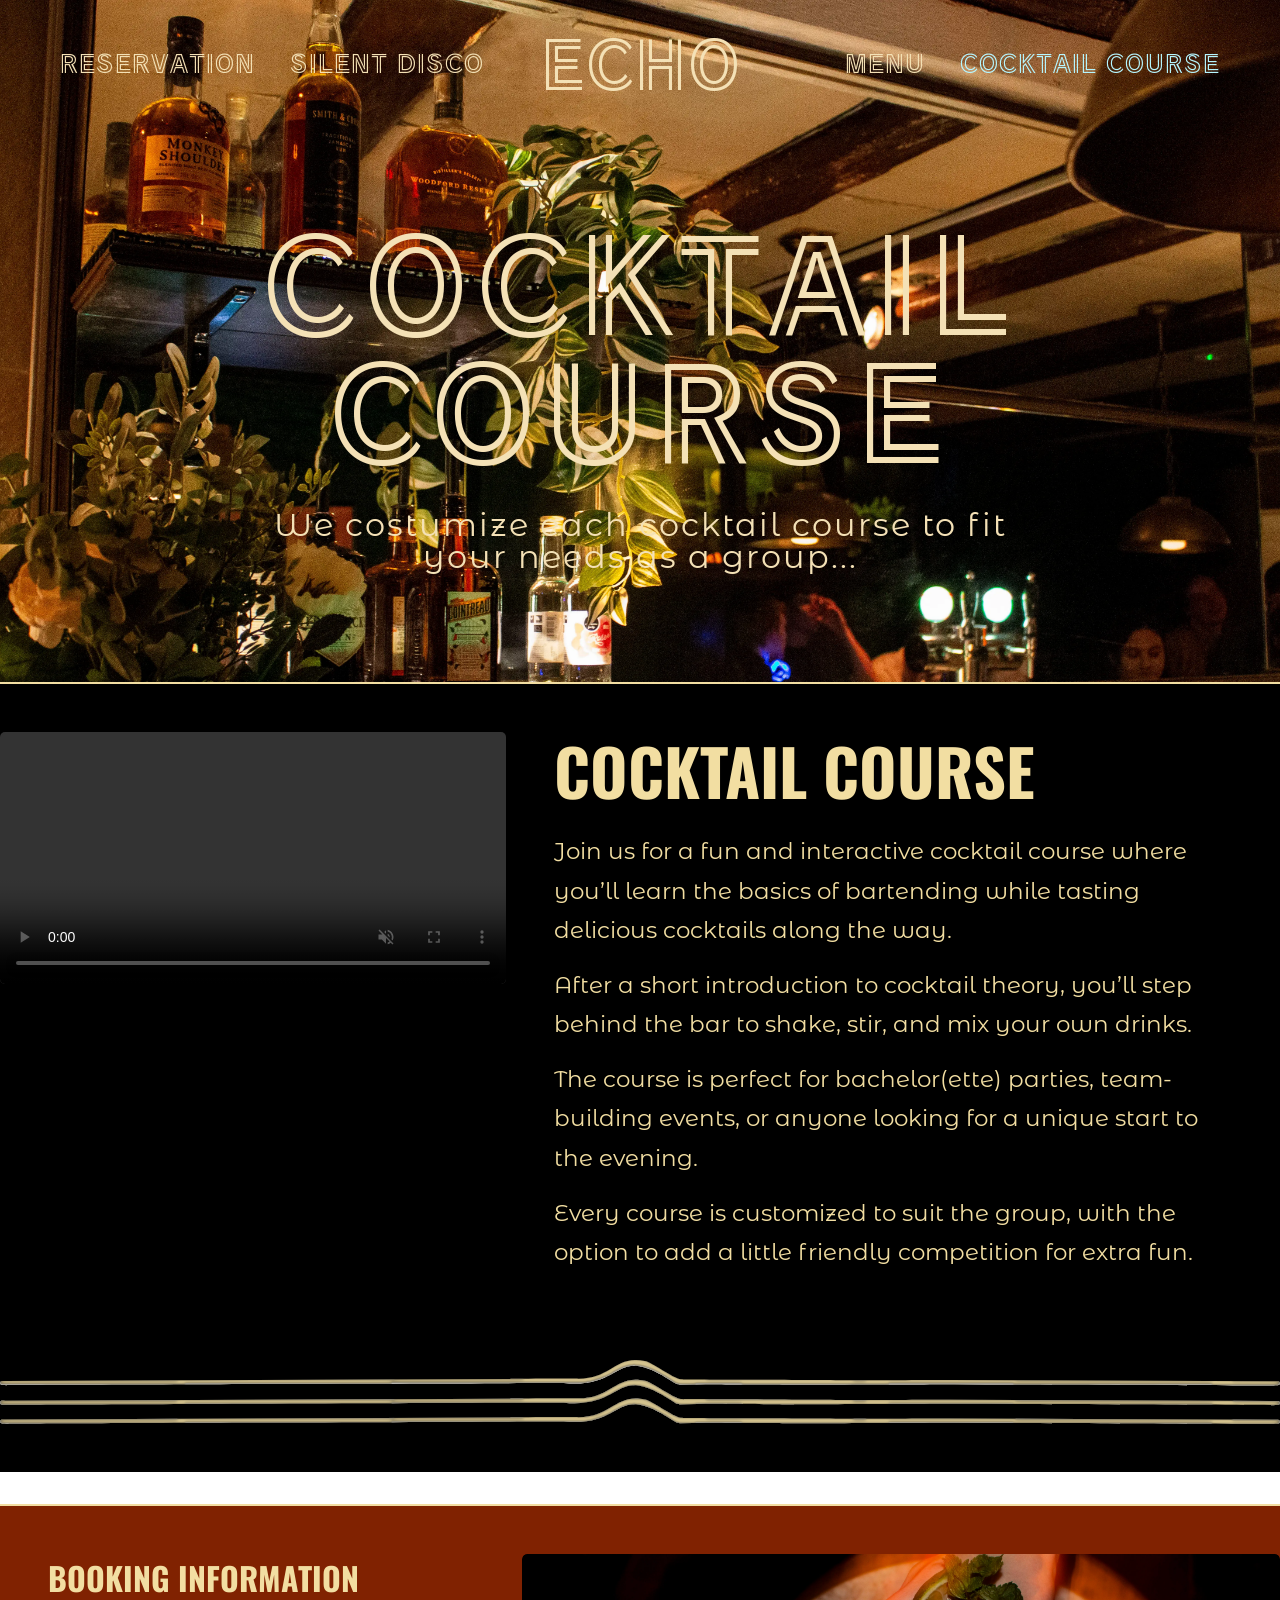
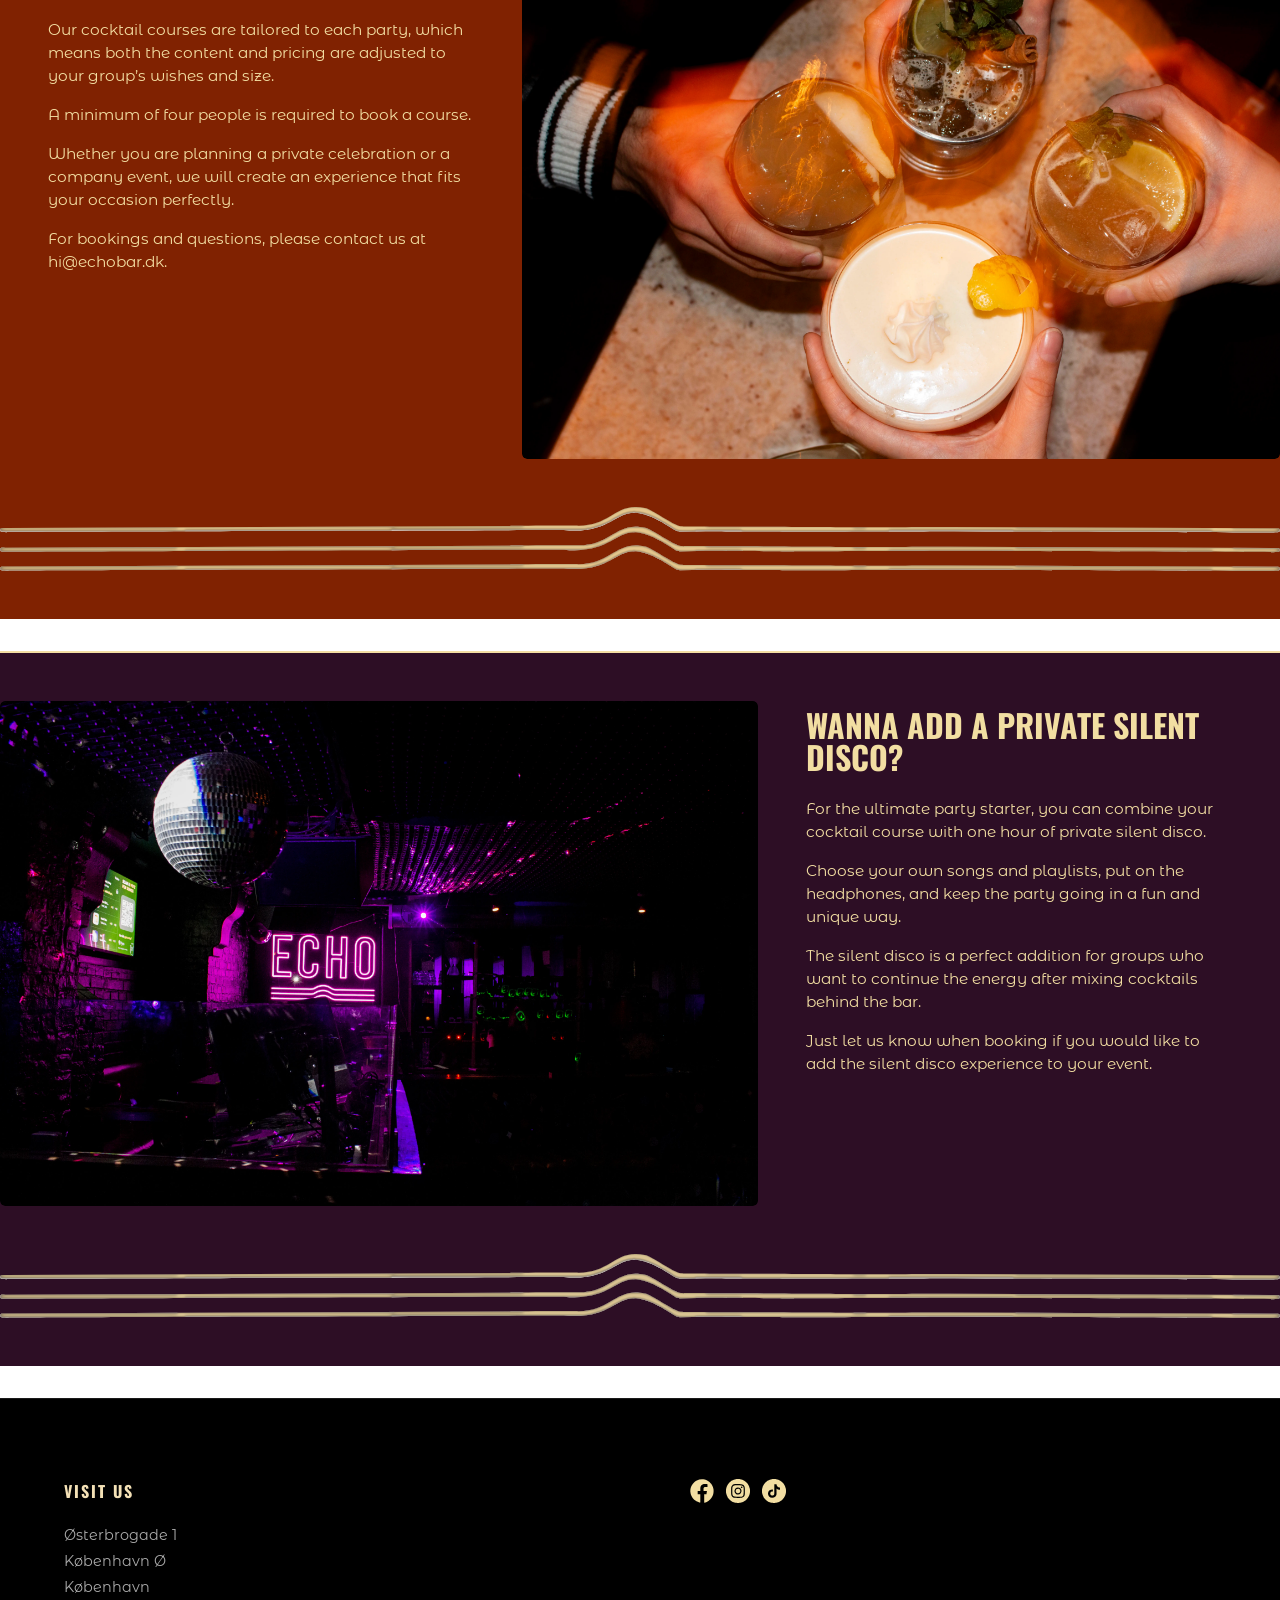
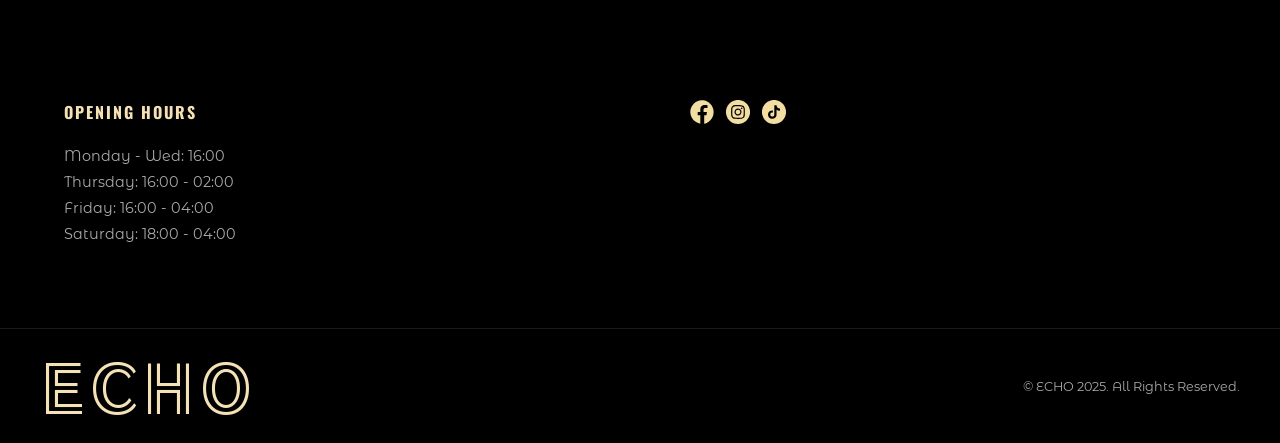
==== commit 7272b31b: "Merge 49d4421b575f0108275024f7ef62de920b0d0132 into 46904e953a0ee2fc67c58c28871778583e6e7c02" ====
--- a/course.html
+++ b/course.html
@@ -184,6 +184,20 @@
                     Saturday: 18:00 - 04:00
                 </p>
             </div>
+            <div style="display: flex; gap: 12px;">
+                <a href="https://www.facebook.com/profile.php?id=61581497248139" target="_blank"
+                    rel="noopener noreferrer">
+                    <img src="facebook.svg" alt="Facebook" style="width: 24px; height: 24px;">
+                </a>
+
+                <a href="https://www.instagram.com/echobar.cph/" target="_blank" rel="noopener noreferrer">
+                    <img src="instagram.svg" alt="Instagram" style="width: 24px; height: 24px;">
+                </a>
+
+                <a href="https://www.tiktok.com/@echobarcopenhagen" target="_blank" rel="noopener noreferrer">
+                    <img src="tiktok.svg" alt="TikTok" style="width: 24px; height: 24px;">
+                </a>
+            </div>
 
         </div>
 
--- a/coursestyle.css
+++ b/coursestyle.css
@@ -25,7 +25,7 @@
 
 body {
   margin: 0;
-  background-image: url("imgs-echo/IMG_4924.webp");
+  background-image: url("imgs-echo/img_4924.webp");
   background-size: cover;
   background-position: center;
   background-repeat: no-repeat;
